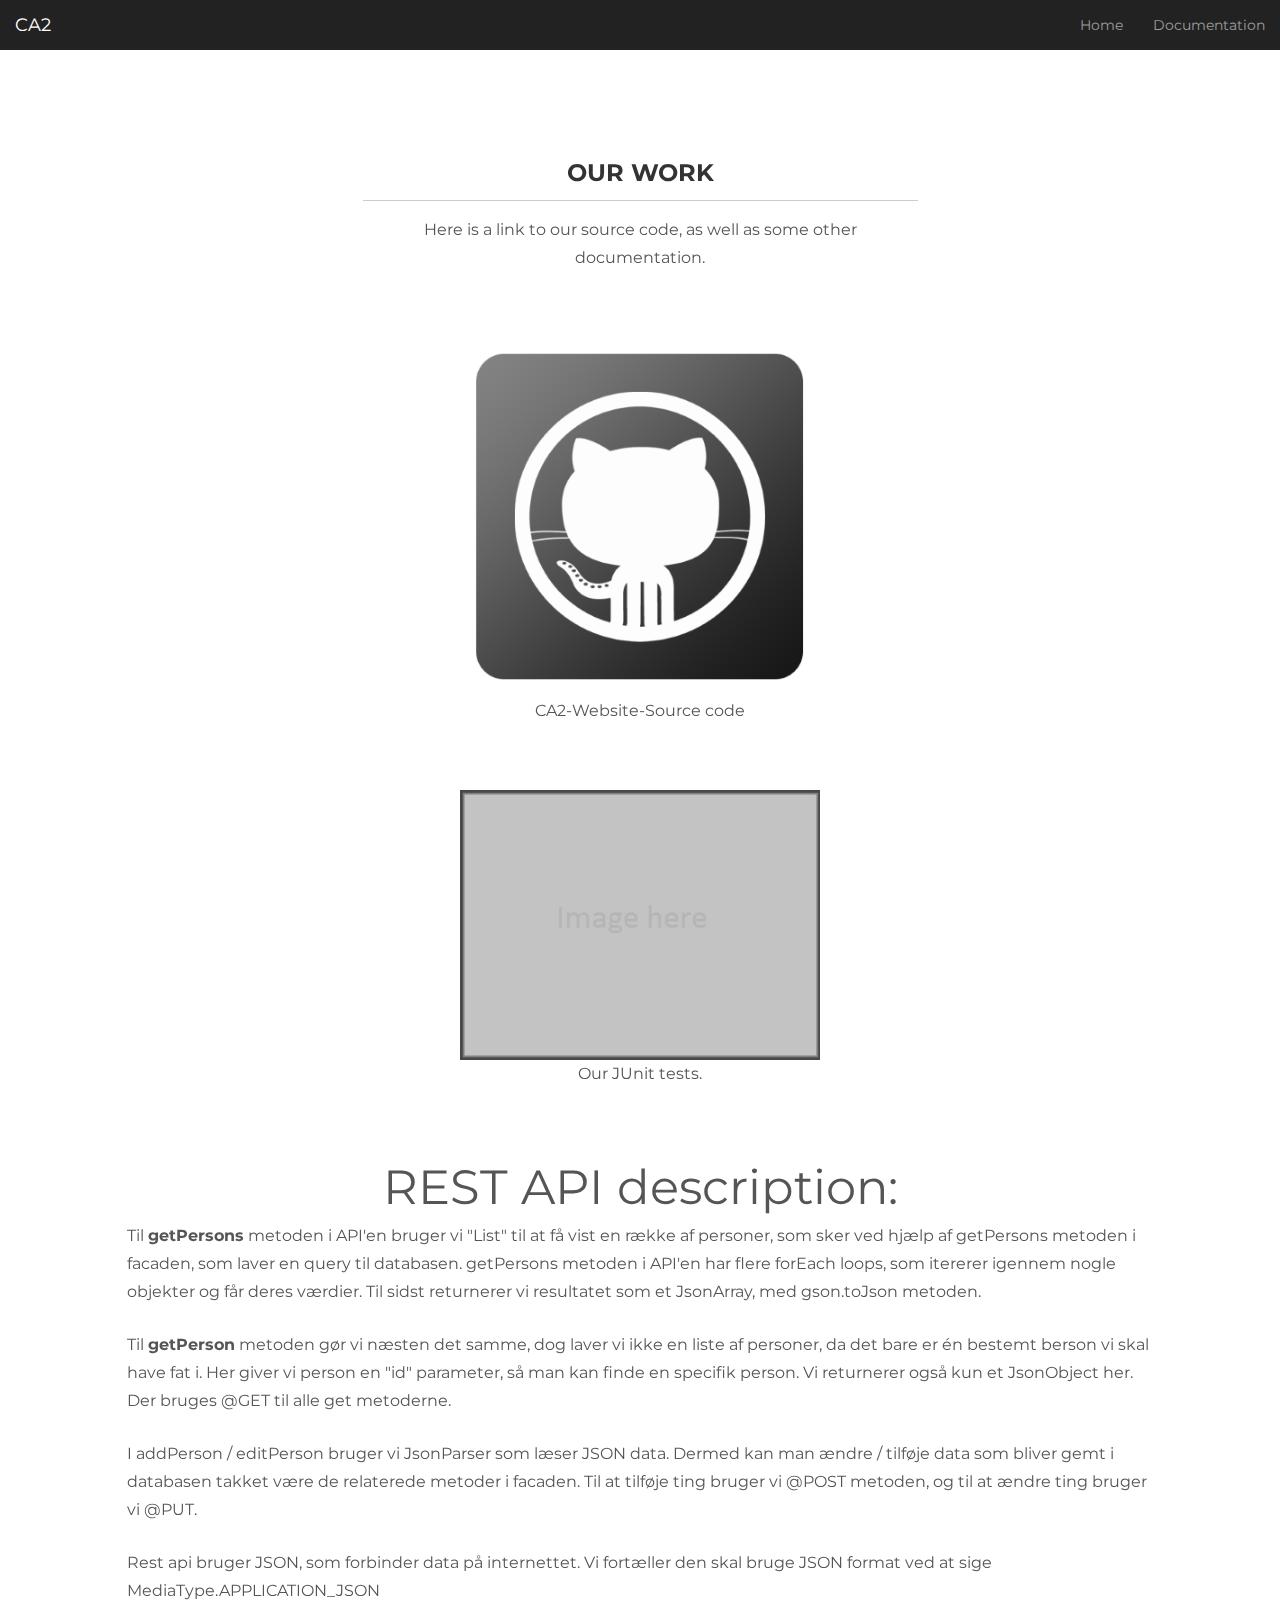
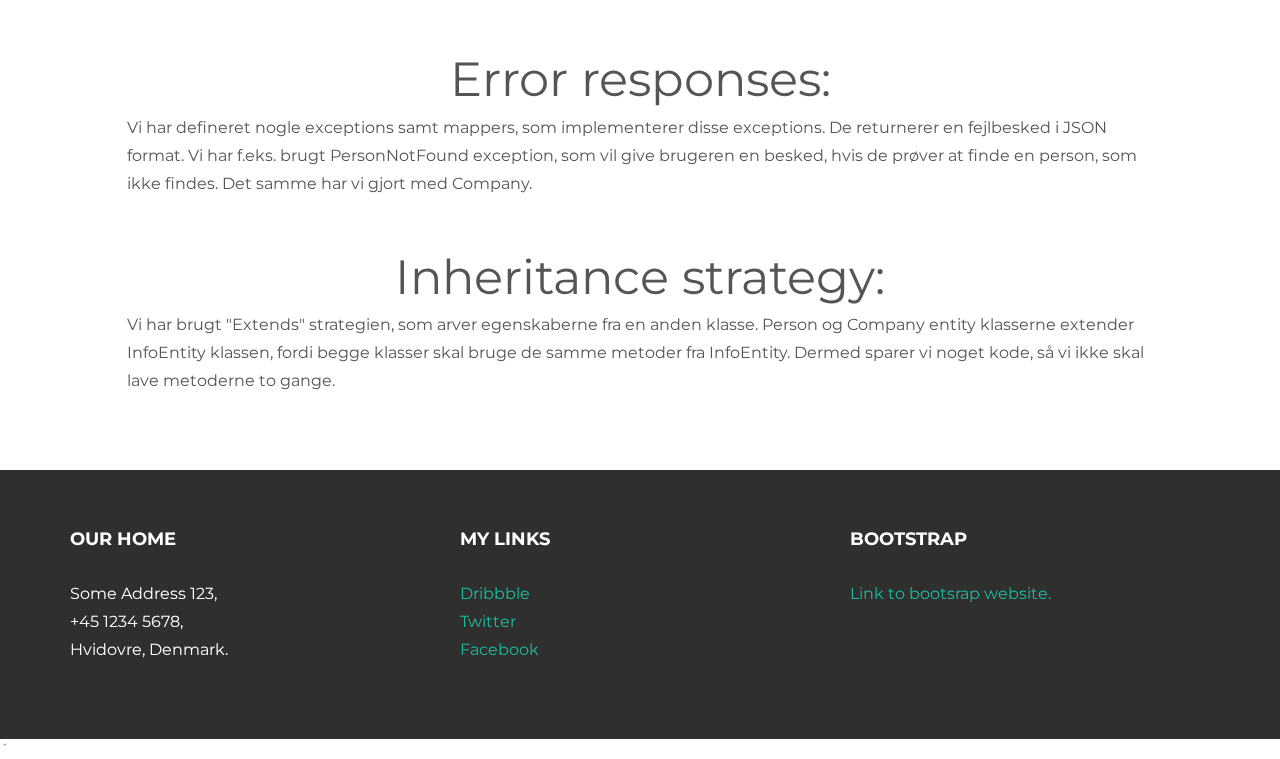
==== src/main/webapp/documentation.html @ a05427d1 "Person tables works completely now.. had to do some anoying refresh when adding/editing/deleting a p" ====
<!DOCTYPE html>
<!--
To change this license header, choose License Headers in Project Properties.
To change this template file, choose Tools | Templates
and open the template in the editor.
-->
<html>
    <head>
        <link rel="icon" href="assets/images/icon.ico">
        <title>CA2 Documentation</title>
        <style>
            table 
            {
                width: 90%;
                table-layout: fixed;
            }
        </style>

        <link href="assets/css/bootstrap.min.css" rel="stylesheet" type="text/css">
        <link href="assets/css/bootstrap.css" rel="stylesheet" type="text/css">
        <script src="assets/css/ie-emulation-modes-warning.js" type="text/javascript"></script>
        <!-- Custom styles for this template -->
        <link href="assets/css/main.css" rel="stylesheet">
        <link href="assets/css/dashboard.css" rel="stylesheet">

        <script src="https://code.jquery.com/jquery-1.10.2.min.js"></script>
        <script src="assets/js/hover.zoom.js"></script>
        <script src="assets/js/hover.zoom.conf.js"></script>
        <meta charset="UTF-8">
        <meta name="viewport" content="width=device-width, initial-scale=1.0">
    </head>
    <body>

        <nav class="navbar navbar-inverse navbar-fixed-top">
            <div class="container-fluid">
                <div class="navbar-header">
                    <button type="button" class="navbar-toggle collapsed" data-toggle="collapse" data-target="#navbar" aria-expanded="false" aria-controls="navbar">
                        <span class="sr-only">Toggle navigation</span>
                        <span class="icon-bar"></span>
                        <span class="icon-bar"></span>
                        <span class="icon-bar"></span>
                    </button>
                    <a class="navbar-brand" href="index.html">CA2</a>
                </div>
                <div id="navbar" class="navbar-collapse collapse">
                    <ul class="nav navbar-nav navbar-right">
                        <li><a href="index.html">Home</a></li>
                        <li><a href="documentation.html">Documentation</a></li>
                    </ul>
                </div>
            </div>
        </nav>
        <div class="container pt">
            <div class="row mt">
                <div class="col-lg-6 col-lg-offset-3 centered">
                    <h3>OUR WORK</h3>
                    <hr>
                    <p>Here is a link to our source code, as well as some other documentation.</p>
                </div>
            </div>
            <div class="row mt centered" >	
                <div  class="col-lg-4">
                </div>
                <div  class="col-lg-4">
                    <a href="https://github.com/kwesi1337/CA2"><img class="img-responsive" src="assets/images/portfolio/Github-icon.png" alt="" /></a>
                    <p>CA2-Website-Source code</p>
                </div>
            </div><!-- /row -->
            <div class="row mt centered">
                <div class="col-lg-4">
                </div>
                <div class="col-lg-4"> 
                    <a href="assets/images/portfolio/tmpImage.jpg"><img class="img-responsive" src="assets/images/portfolio/tmpImage.jpg" alt="" /></a>
                    <p>Our JUnit tests.</p>
                </div>
            </div><!-- /row -->
            <div align="center">
                <table>
                    <tr>
                        <td>
                    <center> <font size="7" > REST API description: </font> </center>
                    <p>
                        Til <b>getPersons</b> metoden i API'en bruger vi "List" til at få vist en række af personer, som sker ved hjælp af getPersons metoden i facaden, som laver en query til databasen.
                        getPersons metoden i API'en har flere forEach loops, som itererer igennem nogle objekter og får deres værdier. Til sidst returnerer vi resultatet som et JsonArray, med gson.toJson metoden.
                    </p>
                    </td>
                    </tr>
                    <tr>
                        <td>
                            <p>
                                Til <b>getPerson</b> metoden gør vi næsten det samme, dog laver vi ikke en liste af personer, da det bare er én bestemt berson vi skal have fat i. Her giver vi person en "id" parameter, så man kan finde en specifik person. Vi returnerer også kun et JsonObject her.
                                Der bruges @GET til alle get metoderne.
                            </p>
                        </td>
                    </tr>
                    <tr>
                        <td>
                            <p>
                                I addPerson / editPerson bruger vi JsonParser som læser JSON data. Dermed kan man ændre / tilføje data som bliver gemt i databasen takket være de relaterede metoder i facaden. Til at tilføje ting bruger vi @POST metoden, og til at ændre ting bruger vi @PUT.
                            </p>
                        </td>
                    </tr>
                    <tr>
                        <td>
                            <p>
                                Rest api bruger JSON, som forbinder data på internettet. Vi fortæller den skal bruge JSON format ved at sige MediaType.APPLICATION_JSON
                            </p>
                        </td>
                    </tr>
                    <tr style="height:15px;">
                    </tr>
                </table>

                <table>
                    <tr>
                    <td>
                        <center> <font size="7" > Error responses: </font></center>
                            <p>
                                Vi har defineret nogle exceptions samt mappers, som implementerer disse exceptions. 
                                De returnerer en fejlbesked i JSON format. Vi har f.eks. brugt PersonNotFound exception, 
                                som vil give brugeren en besked, hvis de prøver at finde en person, som ikke findes. 
                                Det samme har vi gjort med Company. 
                            </p>
                    </td>
                    </tr>
                    <tr style="height:20px;">
                    </tr>
                    <tr>
                    <td>
                        <center> <font size="7" > Inheritance strategy: </font></center>
                            <p>
                                Vi har brugt "Extends" strategien, som arver egenskaberne fra en anden klasse. 
                                Person og Company entity klasserne extender InfoEntity klassen, fordi begge klasser skal bruge de samme metoder fra InfoEntity. 
                                Dermed sparer vi noget kode, så vi ikke skal lave metoderne to gange. 
                            </p>
                    </td>
                    </tr>
                </table>
            </div>

        </div><!-- /container -->


        <!-- +++++ Footer Section +++++ -->

        <div id="footer">
            <div class="container">
                <div class="row">
                    <div class="col-lg-4">
                        <h4>Our home</h4>
                        <p>
                            Some Address 123,<br/>
                            +45 1234 5678, <br/>
                            Hvidovre, Denmark.
                        </p>
                    </div><!-- /col-lg-4 -->

                    <div class="col-lg-4">
                        <h4>My Links</h4>
                        <p>
                            <a href="#">Dribbble</a><br/>
                            <a href="#">Twitter</a><br/>
                            <a href="#">Facebook</a>
                        </p>
                    </div><!-- /col-lg-4 -->

                    <div class="col-lg-4">
                        <h4>Bootstrap</h4>
                        <p><a href="https://startbootstrap.com/">Link to bootsrap website.</a></p>
                    </div><!-- /col-lg-4 -->

                </div>

            </div>
        </div>

        <!-- Placed at the end of the document so the pages load faster -->
        <script src="https://ajax.googleapis.com/ajax/libs/jquery/1.12.4/jquery.min.js"></script>´
        <script src="assets/javascript/jquery.min.js" type="text/javascript"></script>
        <script src="assets/javascript/bootstrap.min.js"></script>

        <!-- Just to make our placeholder images work. Don't actually copy the next line! -->
        <script src="assets/javascript/holder.min.js"></script>
        <!-- IE10 viewport hack for Surface/desktop Windows 8 bug -->
        <script src="assets/javascript/ie10-viewport-bug-workaround.js"></script>
    </body>
</html>
---- src/main/webapp/assets/css/main.css ----
/*
 * Author: Carlos Alvarez
 * URL: http://alvarez.is
 *
 * Project Name: STANLEY - Free Bootstrap 3 Theme
 * Version: 1.0
 * URL: http://blacktie.co
 */

@import url(http://fonts.googleapis.com/css?family=Montserrat:400,700);

body {
    background-color: #ffffff;
    font-family: 'Montserrat', sans-serif;
    font-weight: 400;
    font-size: 14px;
    color: #555;

    -webkit-backface-visibility: hidden;
    -webkit-font-smoothing: antialiased;
    -webkit-overflow-scrolling: touch;
}

/* Titles */
h1, h2, h3, h4, h5, h6 {
    font-family: 'Montserrat', sans-serif;
    font-weight: 700;
    color: #333;
}

h1 {
    font-size: 35px;
    margin-top: 30px;
    margin-bottom: 30px;
}


/* Paragraph & Typographic */
p {
    line-height: 28px;
    margin-bottom: 25px;
    font-size: 16px;
}

.centered {
    text-align: center;
}


.image-link {
    cursor: -webkit-zoom-in;
    cursor: -moz-zoom-in;
    cursor: zoom-in;
}


/* This block of CSS adds opacity transition to background */
.mfp-with-zoom .mfp-container,
.mfp-with-zoom.mfp-bg {
    opacity: 0;
    -webkit-backface-visibility: hidden;
    -webkit-transition: all 0.3s ease-out; 
    -moz-transition: all 0.3s ease-out; 
    -o-transition: all 0.3s ease-out; 
    transition: all 0.3s ease-out;
}

.mfp-with-zoom.mfp-ready .mfp-container {
    opacity: 1;
}
.mfp-with-zoom.mfp-ready.mfp-bg {
    opacity: 0.8;
}

.mfp-with-zoom.mfp-removing .mfp-container, 
.mfp-with-zoom.mfp-removing.mfp-bg {
    opacity: 0;
}



/* padding-bottom and top for image */
.mfp-no-margins img.mfp-img {
    padding: 0;
}
/* position of shadow behind the image */
.mfp-no-margins .mfp-figure:after {
    top: 0;
    bottom: 0;
}
/* padding for main container */
.mfp-no-margins .mfp-container {
    padding: 0;
}



/* aligns caption to center */
.mfp-title {
    text-align: center;
    padding: 6px 0;
}
.image-source-link {
    color: #DDD;
}


/* Links */
a {
    color: #1abc9c;
    word-wrap: break-word;

    -webkit-transition: color 0.1s ease-in, background 0.1s ease-in;
    -moz-transition: color 0.1s ease-in, background 0.1s ease-in;
    -ms-transition: color 0.1s ease-in, background 0.1s ease-in;
    -o-transition: color 0.1s ease-in, background 0.1s ease-in;
    transition: color 0.1s ease-in, background 0.1s ease-in;
}

a:hover,
a:focus {
    color: #7b7b7b;
    text-decoration: none;
    outline: 0;
}

a:before,
a:after {
    -webkit-transition: color 0.1s ease-in, background 0.1s ease-in;
    -moz-transition: color 0.1s ease-in, background 0.1s ease-in;
    -ms-transition: color 0.1s ease-in, background 0.1s ease-in;
    -o-transition: color 0.1s ease-in, background 0.1s ease-in;
    transition: color 0.1s ease-in, background 0.1s ease-in;
}

hr {
    display: block;
    height: 1px;
    border: 0;
    border-top: 1px solid #ccc;
    margin: 1em 0;
    padding: 0;
}


.progress-bar-theme {
    background-color: #1abc9c;
}


/* Helpers */

.mt {

    margin-top: 40px;
    margin-bottom: 40px;
}

.pt {
    padding-top: 50px;
    padding-bottom: 50px;
}


/* +++++ WRAP SECTIONS +++++ */

#ww {
    padding-top: 70px;
    padding-bottom: 70px;
    background-color: #f2f2f2;
}


#footer {
    background-color: #2f2f2f;
    padding-top: 50px;
    padding-bottom: 50px; 
}

#footer p {
    color: white;
}

#footer h4 {
    color: white;
    text-transform: uppercase;
    padding-bottom: 20px;
}


/* +++++ Color Wraps / Blog Page +++++ */

#grey {
    padding-top: 60px;
    padding-bottom: 60px;
    background-color: #f2f2f2;
}

#white {
    padding-top: 60px;
    padding-bottom: 60px;
    background-color: #ffffff;
}



/* Blog Date*/
bd {
    font-size: 12px;
    text-transform: uppercase;
    color: #d2d2d2;
    font-weight: 700;
}

/* Blog Author*/
ba {
    font-size: 12px;
    text-transform: uppercase;
}

/* Blog Quote */
.bq {
    font-size: 22px;
    padding-top: 30px;
}

/* Blog Tags */
bt {
    font-size: 12px;
}

/* ================== PORTFOLIO IMAGES HOVER EFFECT ================== */
/* Effects also are controled by hover.zoom.js */
.zoom { 
    display:block; 
    position:relative; 
    overflow:hidden; 
    background:transparent url(../img/loader.gif) no-repeat center;
}


.zoomOverlay {
    position:absolute;
    top:0; left:0;
    bottom:0; right:0;
    display:none;
    background-image:url(../img/zoom.png);
    background-repeat:no-repeat;
    background-position:center;
}

.zoom2 {
    opacity: 1;
}

.zoom2:hover {
    opacity: 0.5;
}

/* glyphicon Configuration */

.glyphicon {
    font-size: 40px;
    color: #1abc9c;
}
---- src/main/webapp/assets/css/dashboard.css ----
/*
 * Base structure
 */

/* Move down content because we have a fixed navbar that is 50px tall */
body {
  padding-top: 50px;
}


/*
 * Global add-ons
 */

.sub-header {
  padding-bottom: 10px;
  border-bottom: 1px solid #eee;
  text-align: center;
}

/*
 * Top navigation
 * Hide default border to remove 1px line.
 */
.navbar-fixed-top {
  border: 0;
}

/*
 * Sidebar
 */

/* Hide for mobile, show later */
.sidebar {
  display: none;
}
@media (min-width: 768px) {
  .sidebar {
    position: fixed;
    top: 51px;
    bottom: 0;
    left: 0;
    z-index: 1000;
    display: block;
    padding: 20px;
    overflow-x: hidden;
    overflow-y: auto; /* Scrollable contents if viewport is shorter than content. */
    background-color: #f5f5f5;
    border-right: 1px solid #eee;
  }
}

/* Sidebar navigation */
.nav-sidebar {
  margin-right: -21px; /* 20px padding + 1px border */
  margin-bottom: 20px;
  margin-left: -20px;
}
.nav-sidebar > li > a {
  padding-right: 20px;
  padding-left: 20px;
}
.nav-sidebar > .active > a,
.nav-sidebar > .active > a:hover,
.nav-sidebar > .active > a:focus {
  color: #fff;
  background-color: #428bca;
}


/*
 * Main content
 */

.main {
  padding: 20px;
}
@media (min-width: 768px) {
  .main {
    padding-right: 40px;
    padding-left: 40px;
  }
}
.main .page-header {
  margin-top: 0;
}


/*
 * Placeholder dashboard ideas
 */

.placeholders {
  margin-bottom: 30px;
  text-align: center;
}
.placeholders h4 {
  margin-bottom: 0;
}
.placeholder {
  margin-bottom: 20px;
}
.placeholder img {
  display: inline-block;
  border-radius: 50%;
}
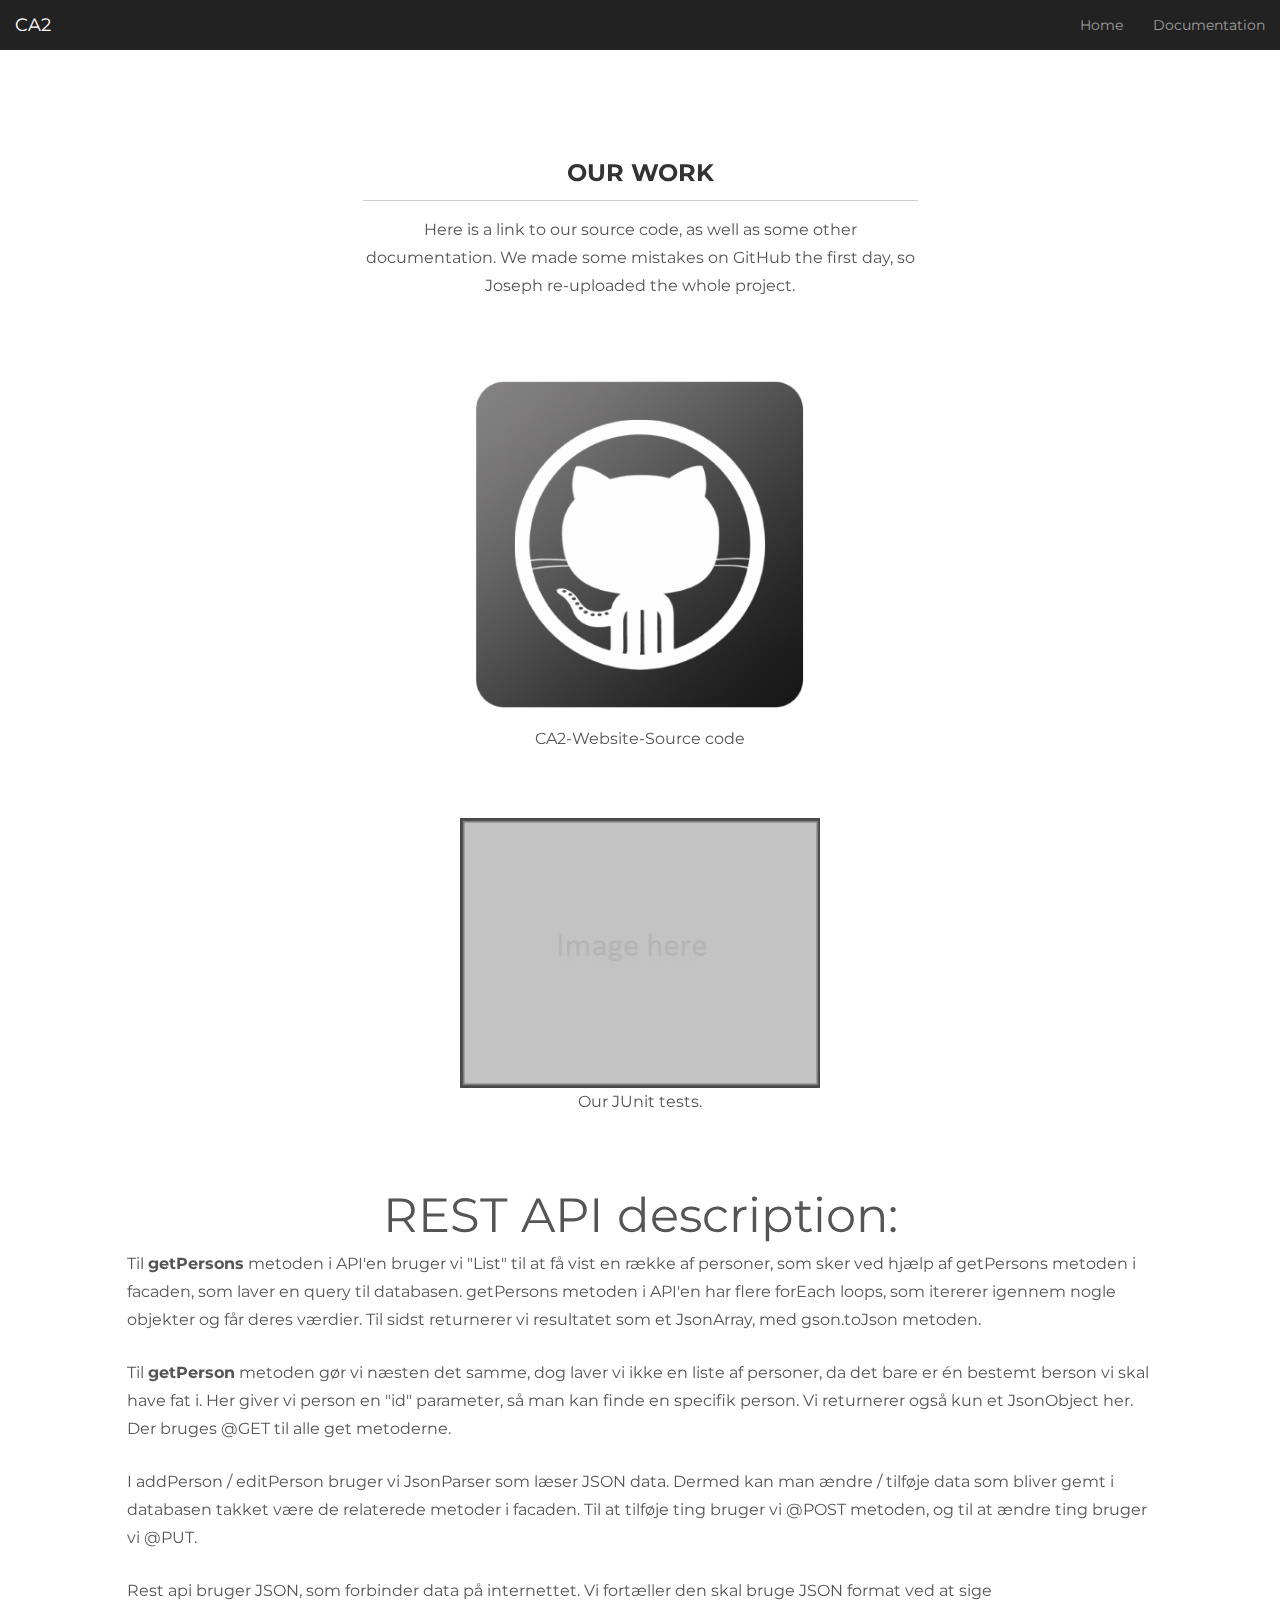
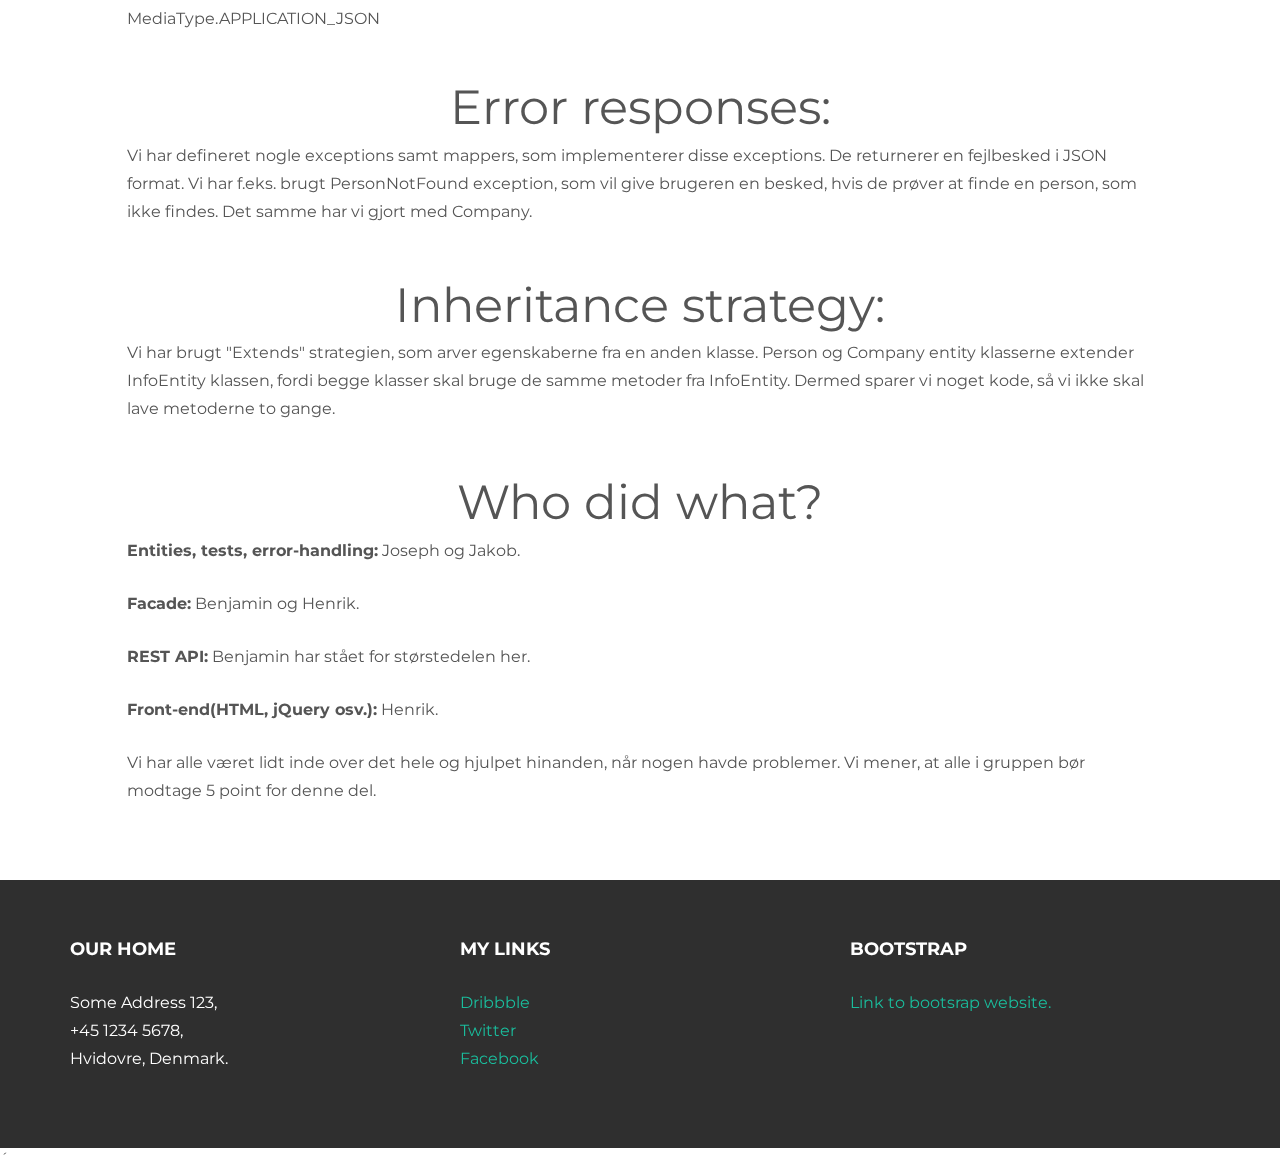
==== commit 307a36a8: "" ====
--- a/src/main/webapp/documentation.html
+++ b/src/main/webapp/documentation.html
@@ -55,7 +55,8 @@
                 <div class="col-lg-6 col-lg-offset-3 centered">
                     <h3>OUR WORK</h3>
                     <hr>
-                    <p>Here is a link to our source code, as well as some other documentation.</p>
+                    <p>Here is a link to our source code, as well as some other documentation.
+                    We made some mistakes on GitHub the first day, so Joseph re-uploaded the whole project.</p>
                 </div>
             </div>
             <div class="row mt centered" >	
@@ -132,6 +133,25 @@
                                 Vi har brugt "Extends" strategien, som arver egenskaberne fra en anden klasse. 
                                 Person og Company entity klasserne extender InfoEntity klassen, fordi begge klasser skal bruge de samme metoder fra InfoEntity. 
                                 Dermed sparer vi noget kode, så vi ikke skal lave metoderne to gange. 
+                            </p>
+                    </td>
+                    </tr>
+                    <tr style="height:20px;">
+                    </tr>
+                    <tr>
+                    <td>
+                        <center> <font size="7" > Who did what? </font></center>
+                            <p>
+                                <b>Entities, tests, error-handling:</b> Joseph og Jakob.
+                                <p>
+                                <b>Facade:</b> Benjamin og Henrik.
+                                <p>
+                                <b>REST API:</b> Benjamin har stået for størstedelen her.
+                                <p>
+                                <b>Front-end(HTML, jQuery osv.):</b> Henrik.
+                                <p>
+                                Vi har alle været lidt inde over det hele og hjulpet hinanden, når nogen havde problemer.
+                                Vi mener, at alle i gruppen bør modtage 5 point for denne del.
                             </p>
                     </td>
                     </tr>
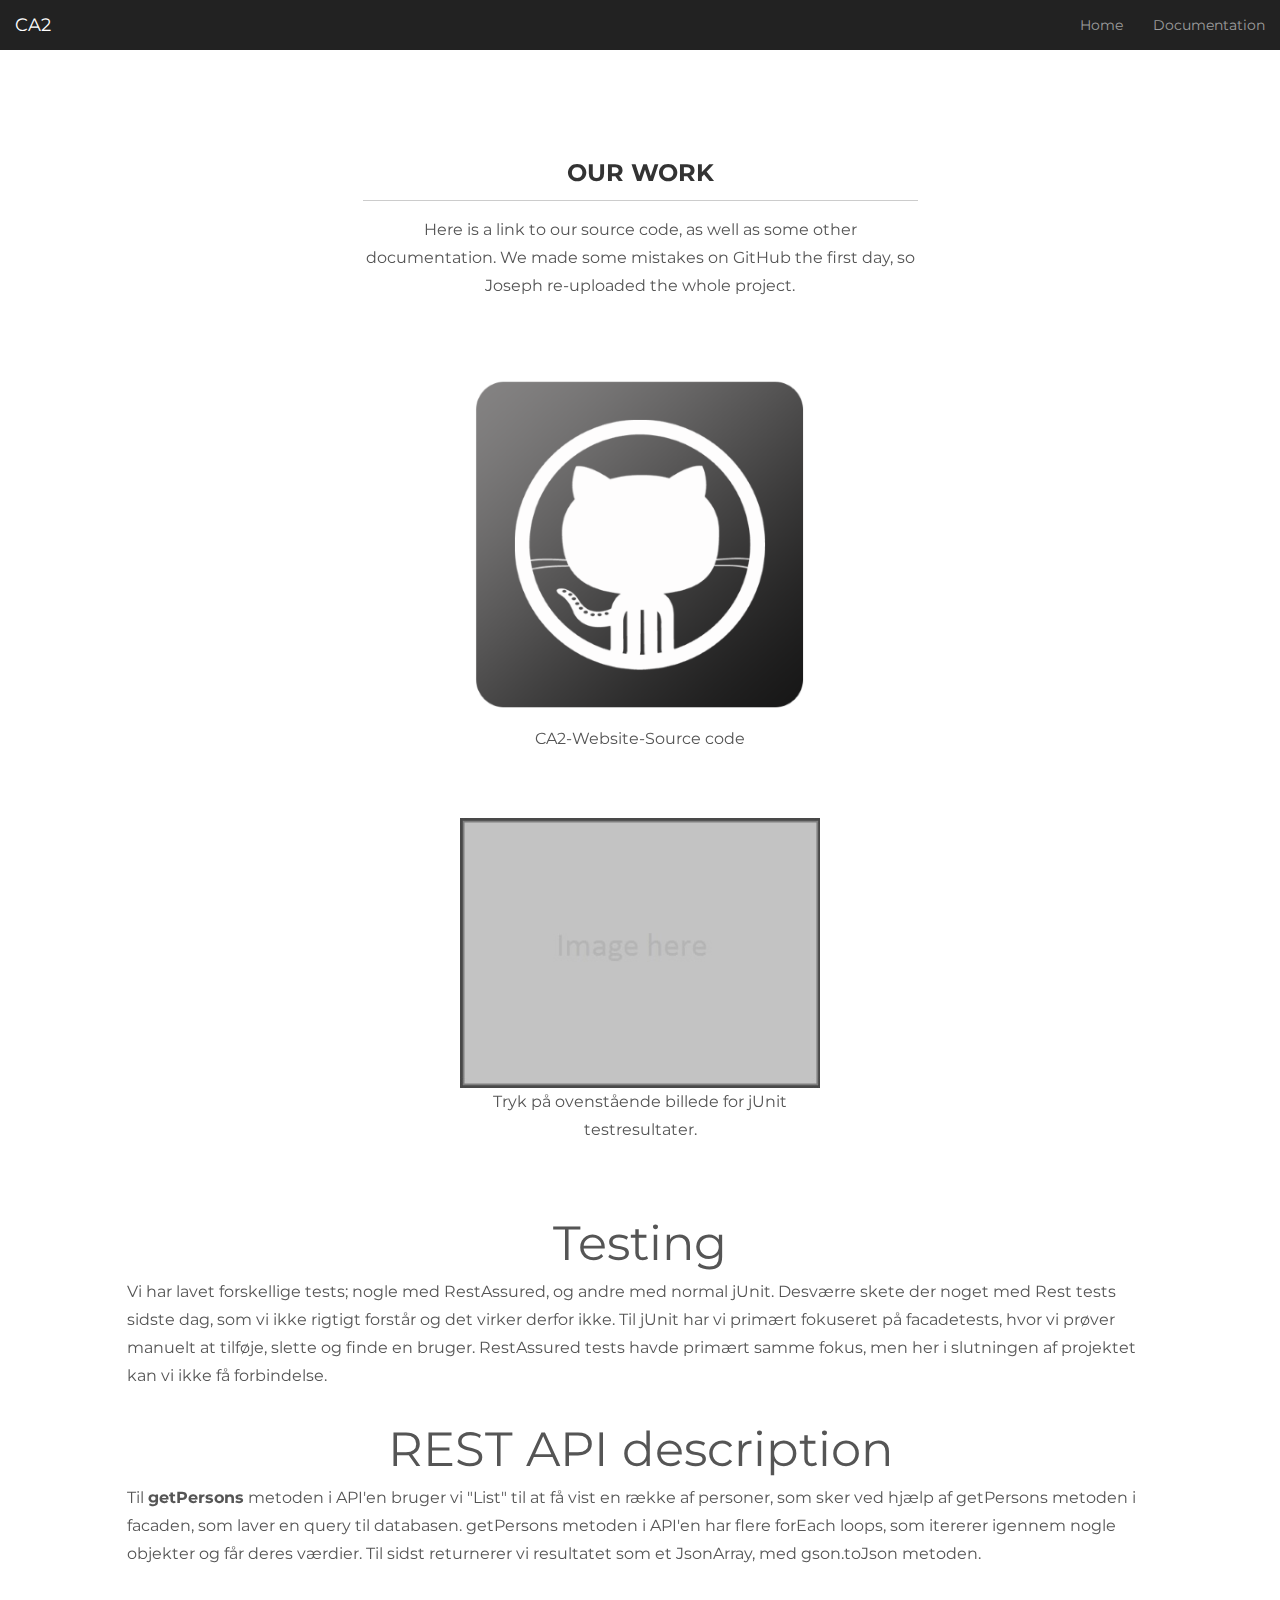
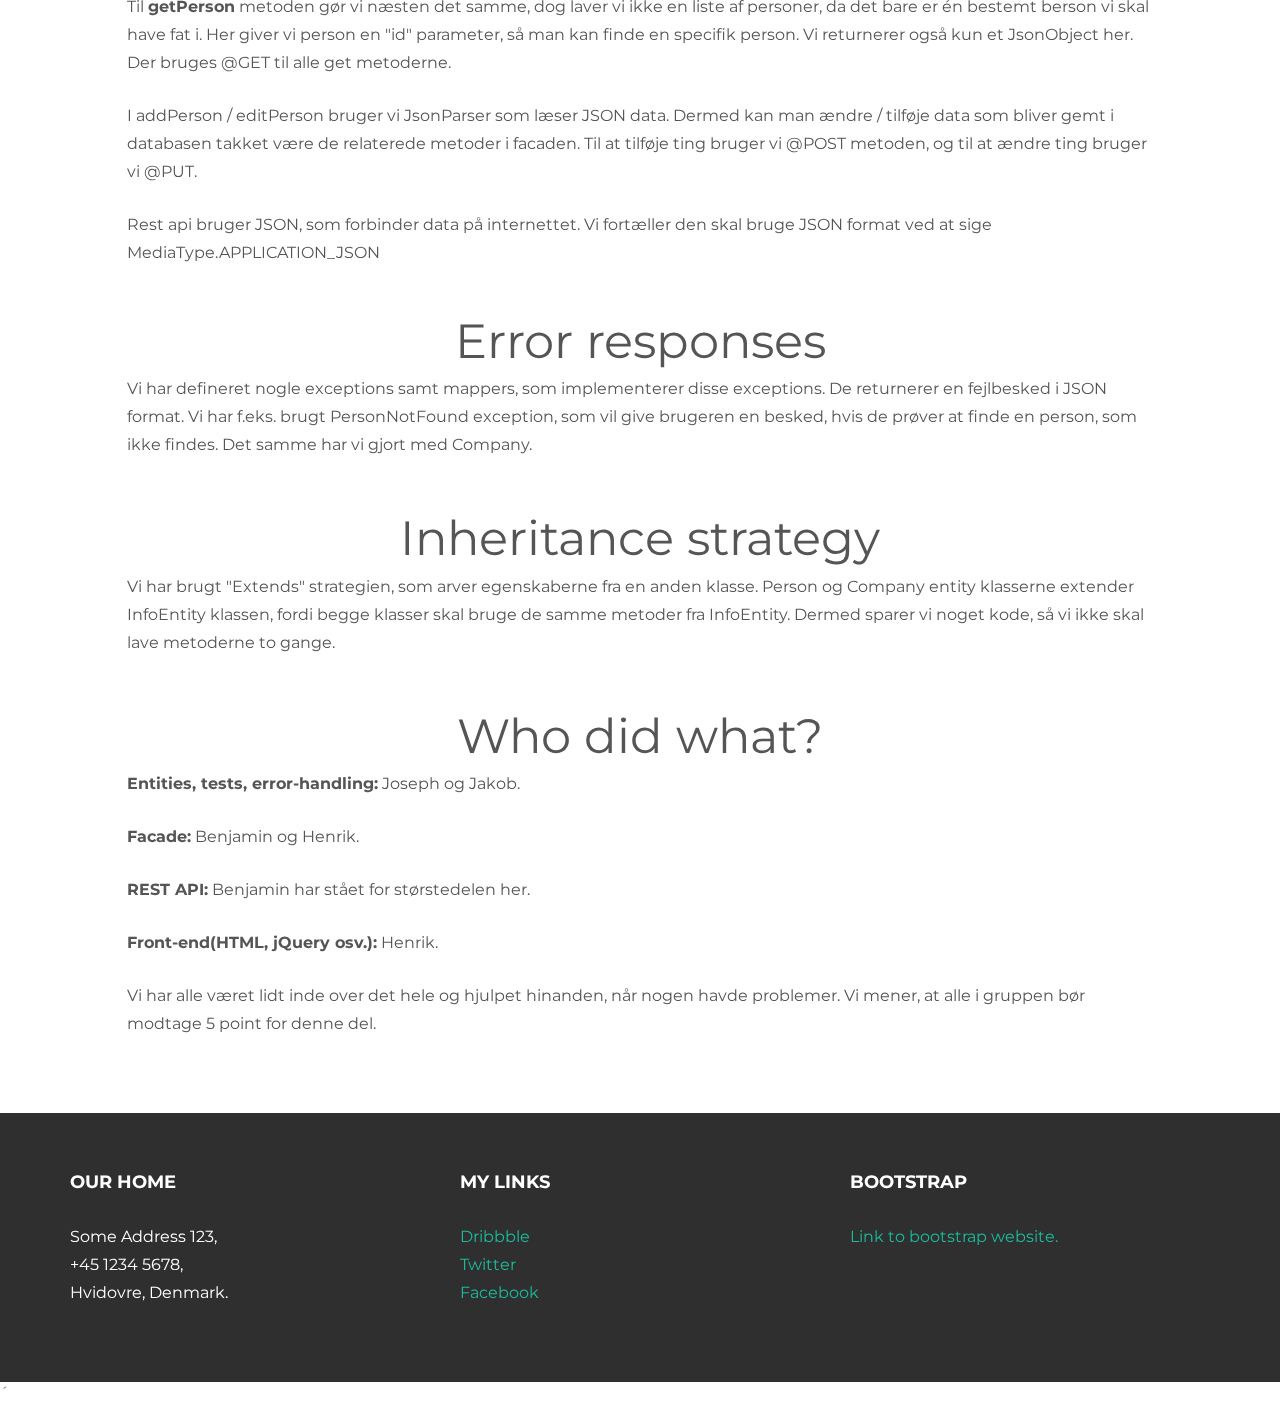
==== commit 22428c74: "" ====
--- a/src/main/webapp/documentation.html
+++ b/src/main/webapp/documentation.html
@@ -71,15 +71,26 @@
                 <div class="col-lg-4">
                 </div>
                 <div class="col-lg-4"> 
-                    <a href="assets/images/portfolio/tmpImage.jpg"><img class="img-responsive" src="assets/images/portfolio/tmpImage.jpg" alt="" /></a>
-                    <p>Our JUnit tests.</p>
+                    <a href="assets/images/testspassed.png"><img class="img-responsive" src="assets/images/portfolio/tmpImage.jpg" alt="" /></a>
+                    <p>Tryk på ovenstående billede for jUnit testresultater.</p>
                 </div>
             </div><!-- /row -->
             <div align="center">
                 <table>
                     <tr>
-                        <td>
-                    <center> <font size="7" > REST API description: </font> </center>
+                    <td>
+                        <center> <font size="7" > Testing </font></center>
+                            <p>
+                                 Vi har lavet forskellige tests; nogle med RestAssured, og andre med normal jUnit. Desværre skete der noget med Rest tests sidste dag, som vi ikke rigtigt forstår og det virker derfor ikke. 
+                                Til jUnit har vi primært fokuseret på facadetests, hvor vi prøver manuelt at tilføje, slette og finde en bruger.
+                                RestAssured tests havde primært samme fokus, men her i slutningen af projektet kan vi ikke få forbindelse.
+                            </p>
+                    </td>
+                    </tr>
+                
+                    <tr>
+                        <td>
+                    <center> <font size="7" > REST API description </font> </center>
                     <p>
                         Til <b>getPersons</b> metoden i API'en bruger vi "List" til at få vist en række af personer, som sker ved hjælp af getPersons metoden i facaden, som laver en query til databasen.
                         getPersons metoden i API'en har flere forEach loops, som itererer igennem nogle objekter og får deres værdier. Til sidst returnerer vi resultatet som et JsonArray, med gson.toJson metoden.
@@ -115,7 +126,7 @@
                 <table>
                     <tr>
                     <td>
-                        <center> <font size="7" > Error responses: </font></center>
+                        <center> <font size="7" > Error responses </font></center>
                             <p>
                                 Vi har defineret nogle exceptions samt mappers, som implementerer disse exceptions. 
                                 De returnerer en fejlbesked i JSON format. Vi har f.eks. brugt PersonNotFound exception, 
@@ -128,7 +139,7 @@
                     </tr>
                     <tr>
                     <td>
-                        <center> <font size="7" > Inheritance strategy: </font></center>
+                        <center> <font size="7" > Inheritance strategy </font></center>
                             <p>
                                 Vi har brugt "Extends" strategien, som arver egenskaberne fra en anden klasse. 
                                 Person og Company entity klasserne extender InfoEntity klassen, fordi begge klasser skal bruge de samme metoder fra InfoEntity. 
@@ -186,7 +197,7 @@
 
                     <div class="col-lg-4">
                         <h4>Bootstrap</h4>
-                        <p><a href="https://startbootstrap.com/">Link to bootsrap website.</a></p>
+                        <p><a href="https://startbootstrap.com/">Link to bootstrap website.</a></p>
                     </div><!-- /col-lg-4 -->
 
                 </div>
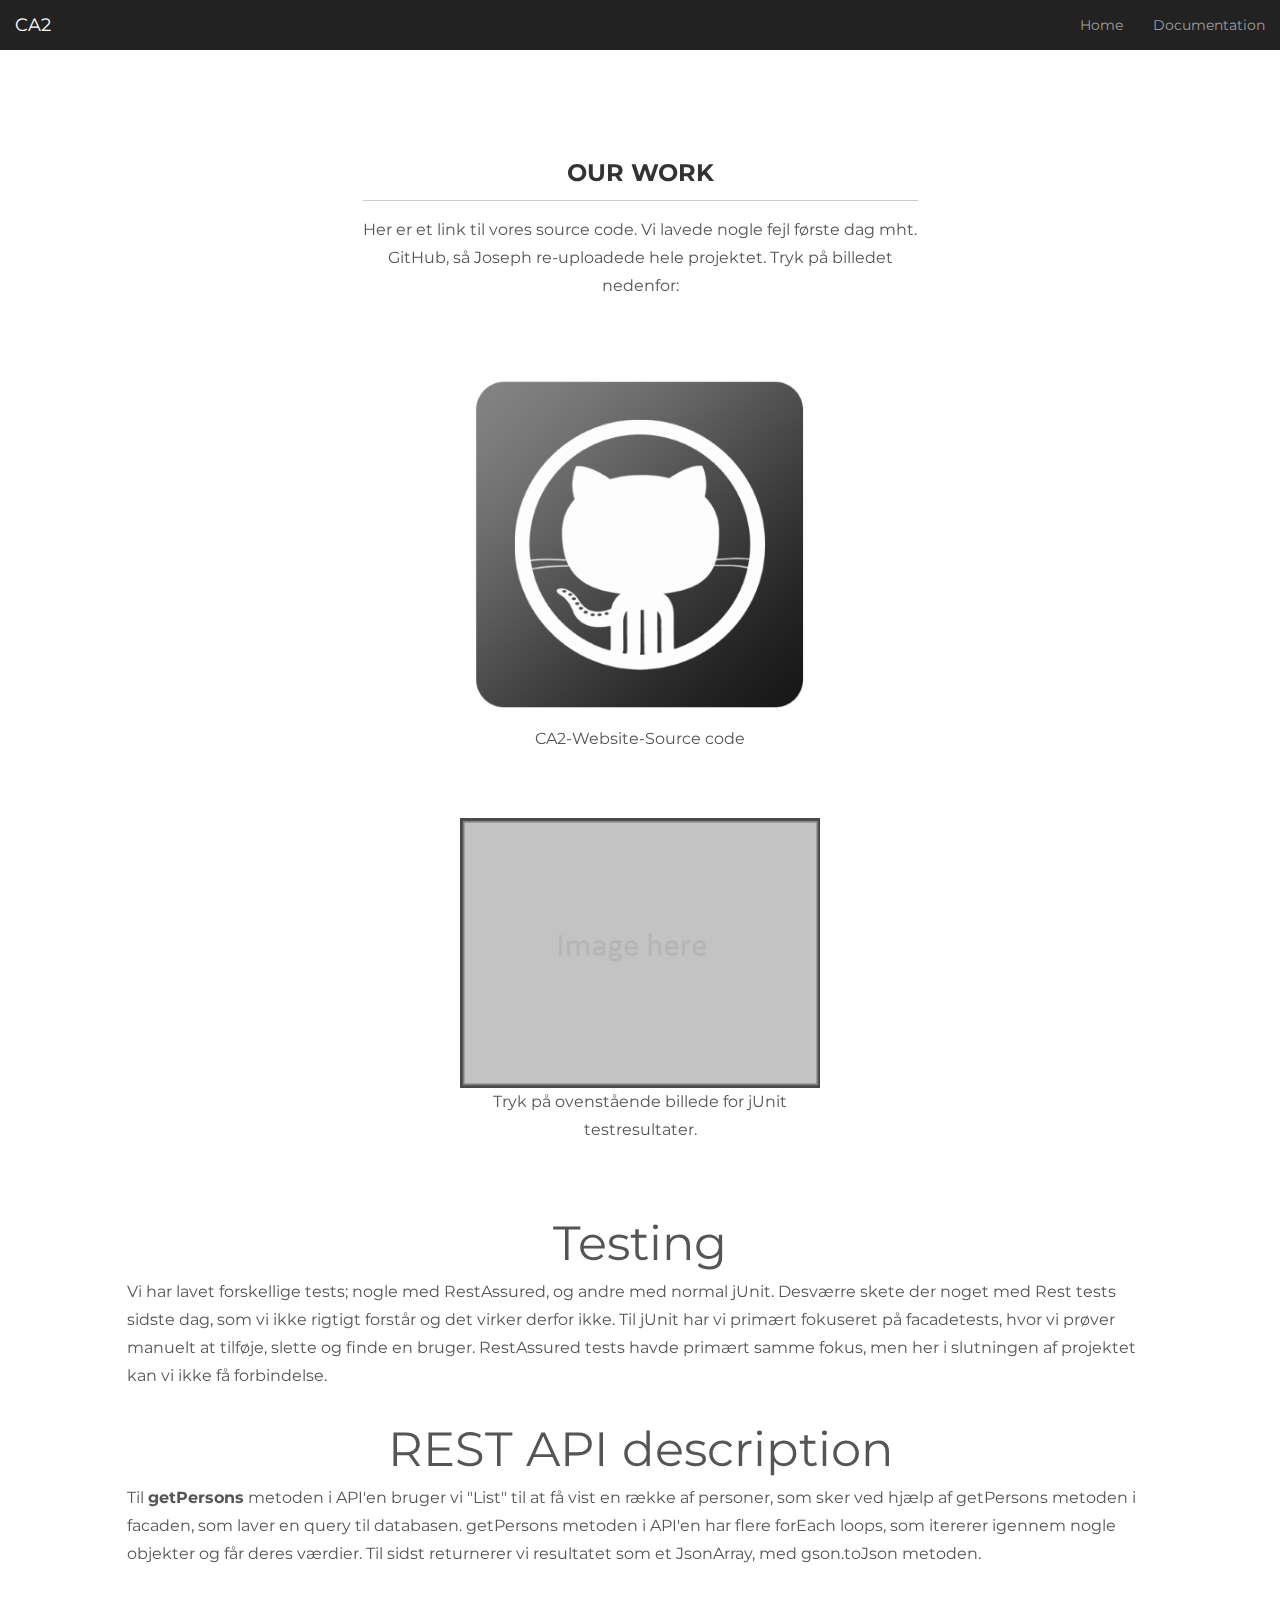
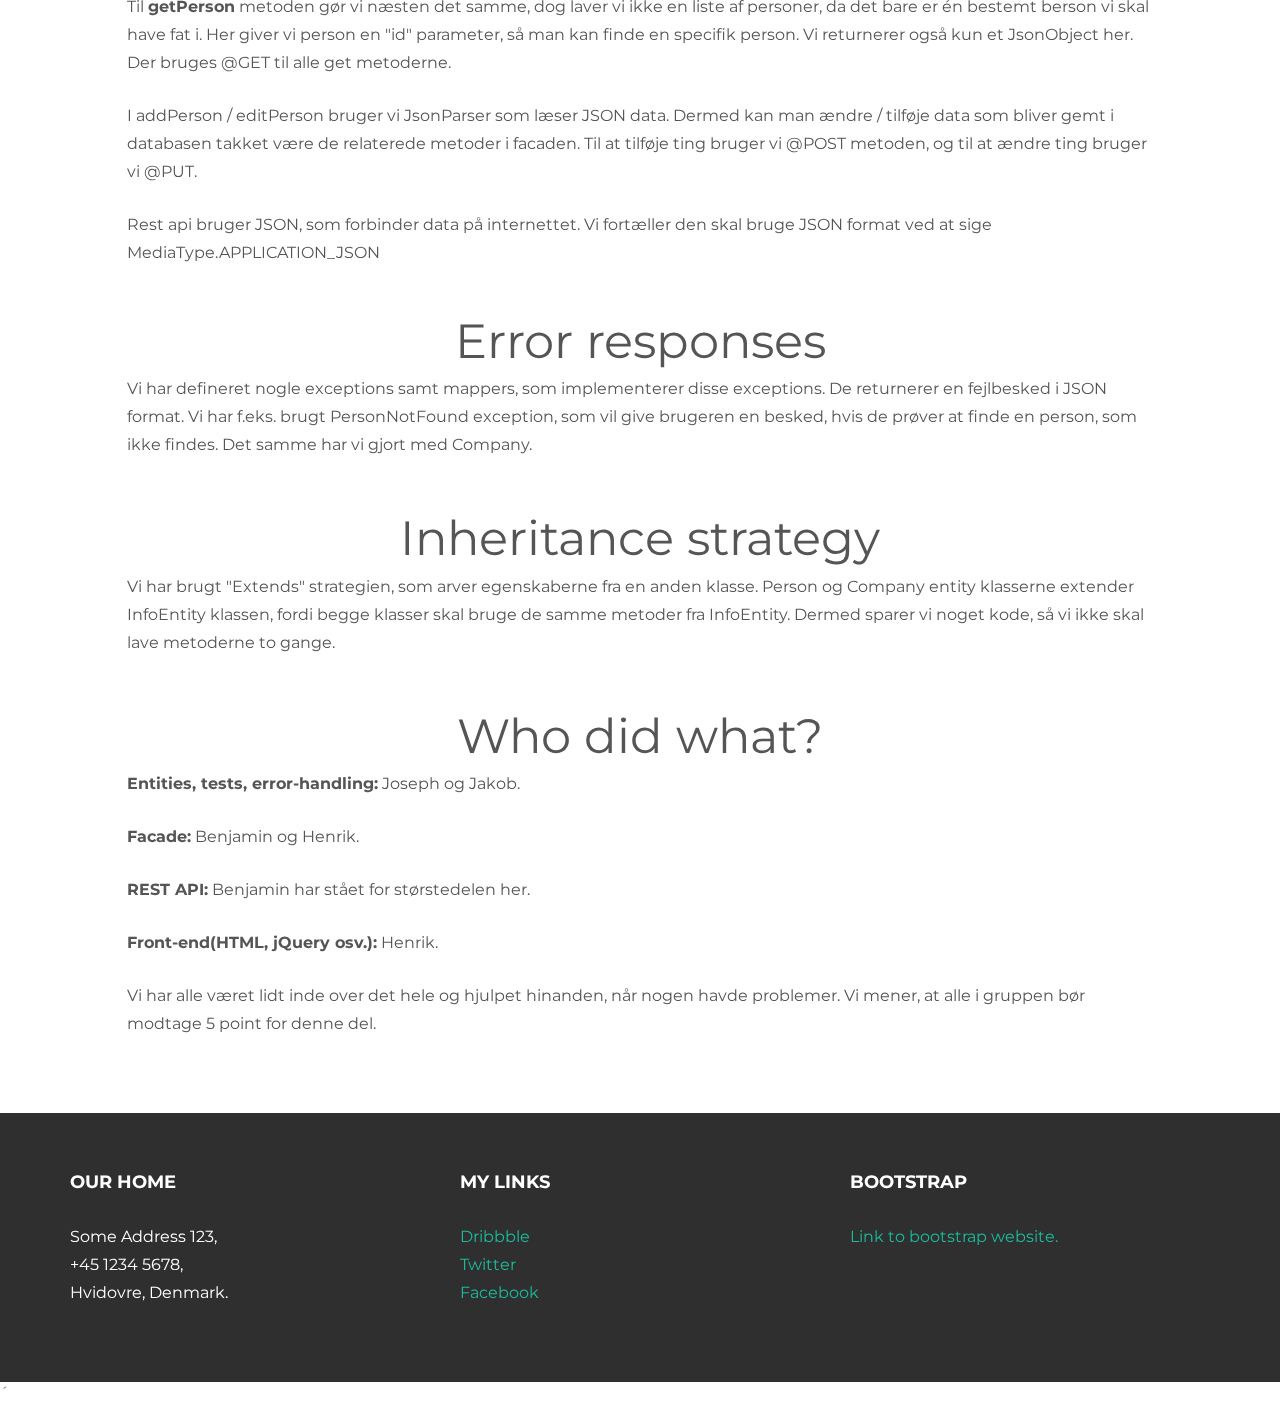
==== commit d26c163a: "" ====
--- a/src/main/webapp/documentation.html
+++ b/src/main/webapp/documentation.html
@@ -55,8 +55,10 @@
                 <div class="col-lg-6 col-lg-offset-3 centered">
                     <h3>OUR WORK</h3>
                     <hr>
-                    <p>Here is a link to our source code, as well as some other documentation.
-                    We made some mistakes on GitHub the first day, so Joseph re-uploaded the whole project.</p>
+                    <p>Her er et link til vores source code. 
+                      Vi lavede nogle fejl første dag mht. GitHub, så Joseph re-uploadede hele projektet.
+                      Tryk på billedet nedenfor:
+                    </p>
                 </div>
             </div>
             <div class="row mt centered" >	
